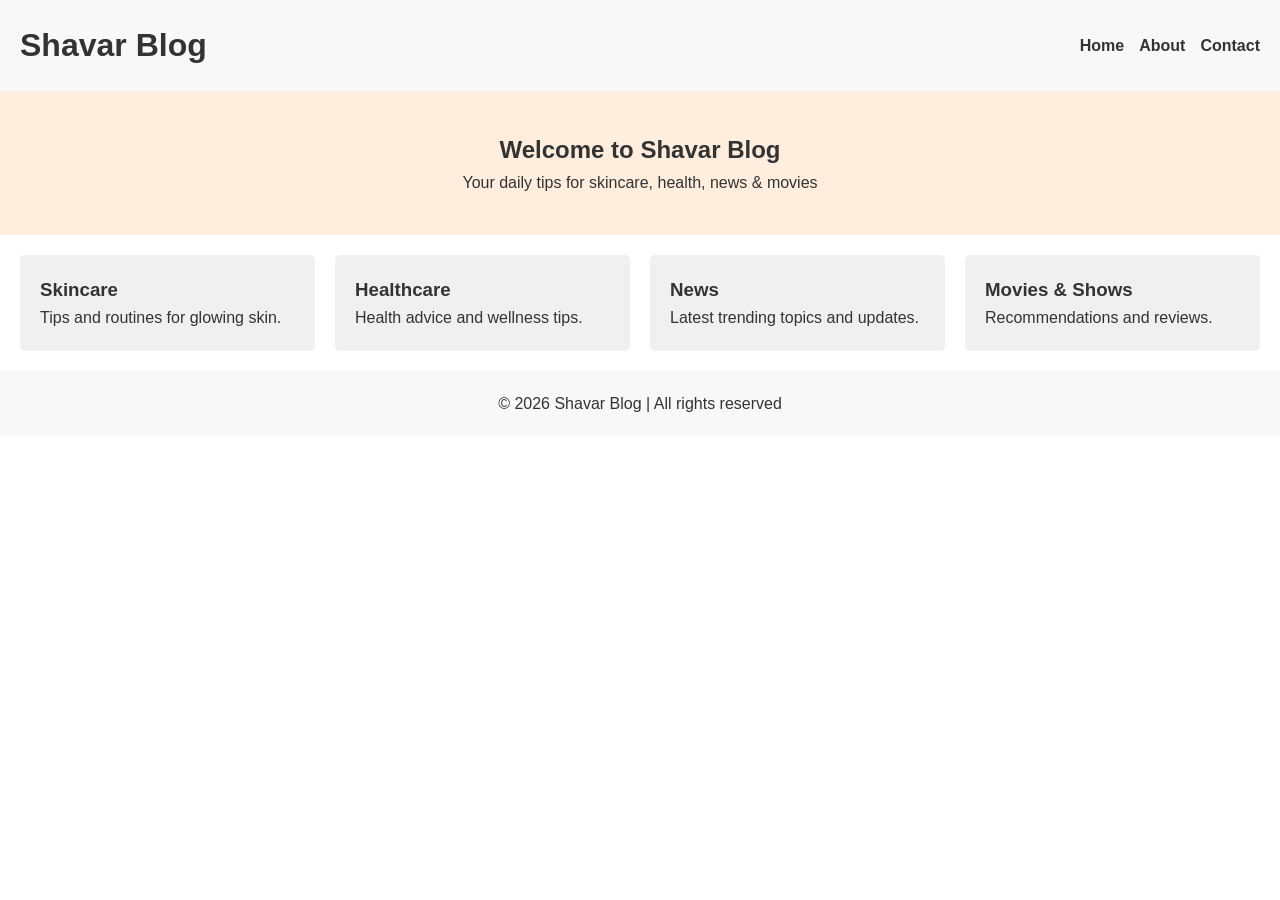
==== index.html @ 65ae68c9 "folders" ====
<!DOCTYPE html>
<html lang="en">
<head>
    <meta charset="UTF-8">
    <meta name="viewport" content="width=device-width, initial-scale=1.0">
    <title>Shavar Blog</title>
    <link rel="stylesheet" href="css/style.css">
</head>
<body>

    <!-- Header -->
    <header>
        <div class="logo">
            <h1>Shavar Blog</h1>
        </div>
        <nav>
            <ul>
                <li><a href="index.html">Home</a></li>
                <li><a href="about.html">About</a></li>
                <li><a href="contact.html">Contact</a></li>
            </ul>
        </nav>
    </header>

    <!-- Hero / Featured Section -->
    <section class="hero">
        <h2>Welcome to Shavar Blog</h2>
        <p>Your daily tips for skincare, health, news & movies</p>
    </section>

    <!-- Categories -->
    <section class="categories">
        <div class="category">
            <h3>Skincare</h3>
            <p>Tips and routines for glowing skin.</p>
        </div>
        <div class="category">
            <h3>Healthcare</h3>
            <p>Health advice and wellness tips.</p>
        </div>
        <div class="category">
            <h3>News</h3>
            <p>Latest trending topics and updates.</p>
        </div>
        <div class="category">
            <h3>Movies & Shows</h3>
            <p>Recommendations and reviews.</p>
        </div>
    </section>

    <!-- Footer -->
    <footer>
        <p>&copy; 2026 Shavar Blog | All rights reserved</p>
    </footer>

    <script src="js/main.js"></script>
</body>
</html>
---- css/style.css ----
/* Reset */
* {
    margin: 0;
    padding: 0;
    box-sizing: border-box;
}

/* Body */
body {
    font-family: Arial, sans-serif;
    line-height: 1.6;
    color: #333;
}

/* Header */
header {
    background-color: #f8f8f8;
    padding: 20px;
    display: flex;
    justify-content: space-between;
    align-items: center;
}
header nav ul {
    list-style: none;
    display: flex;
    gap: 15px;
}
header nav ul li a {
    text-decoration: none;
    color: #333;
    font-weight: bold;
}

/* Hero */
.hero {
    background: #ffeedd;
    padding: 40px;
    text-align: center;
}

/* Categories */
.categories {
    display: flex;
    flex-wrap: wrap;
    gap: 20px;
    padding: 20px;
}
.category {
    flex: 1 1 200px;
    background-color: #f0f0f0;
    padding: 20px;
    border-radius: 5px;
}

/* Footer */
footer {
    text-align: center;
    padding: 20px;
    background-color: #f8f8f8;
}
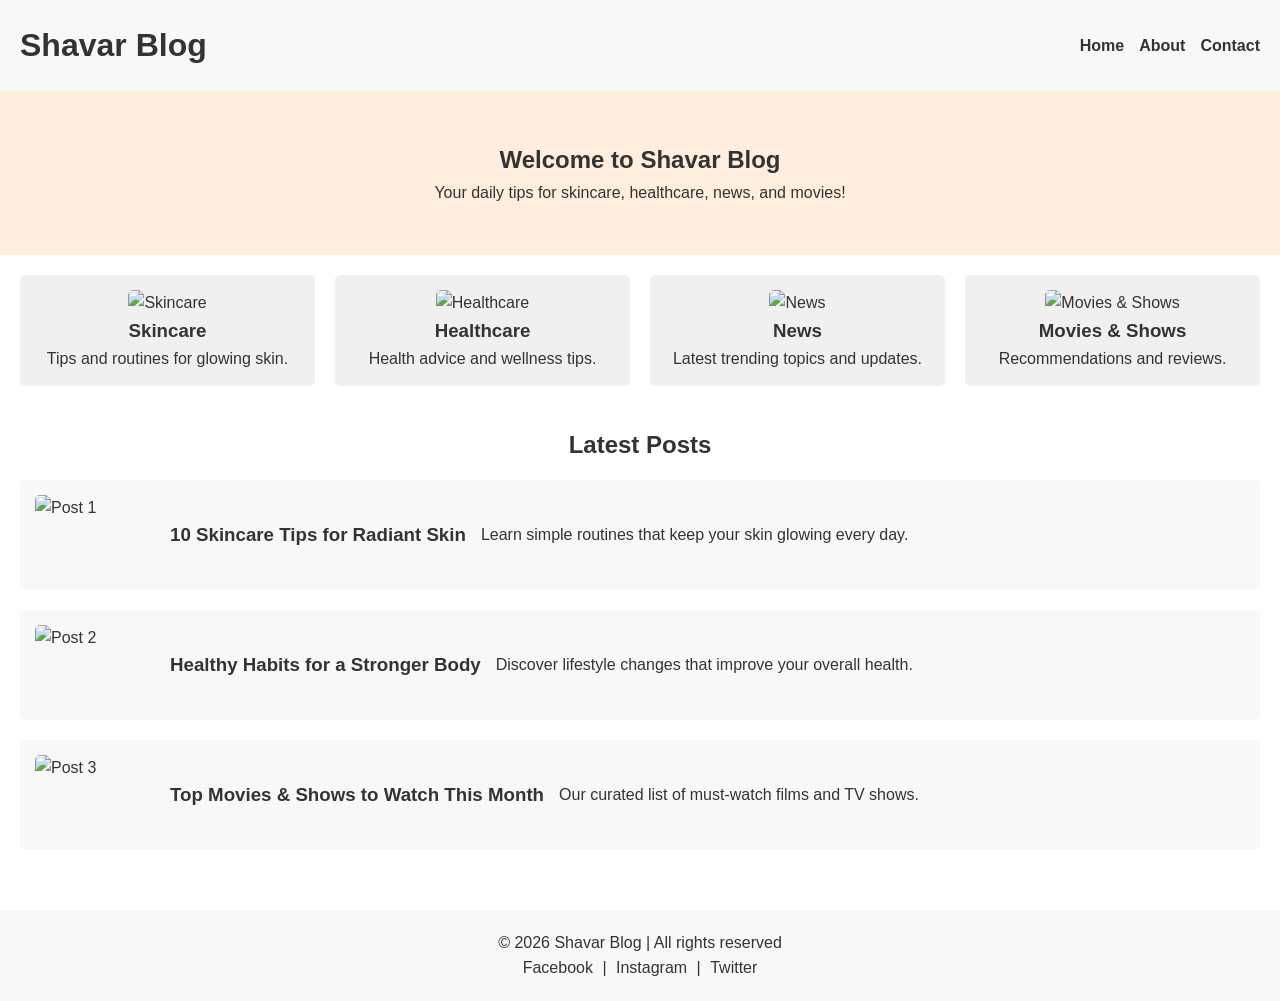
==== commit a0084ecd: "work-in-progress" ====
--- a/index.html
+++ b/index.html
@@ -1,58 +1,86 @@
 <!DOCTYPE html>
 <html lang="en">
 <head>
-    <meta charset="UTF-8">
-    <meta name="viewport" content="width=device-width, initial-scale=1.0">
-    <title>Shavar Blog</title>
-    <link rel="stylesheet" href="css/style.css">
+  <meta charset="UTF-8">
+  <meta name="viewport" content="width=device-width, initial-scale=1.0">
+  <title>Shavar Blog</title>
+  <link rel="stylesheet" href="css/style.css">
 </head>
 <body>
 
-    <!-- Header -->
-    <header>
-        <div class="logo">
-            <h1>Shavar Blog</h1>
-        </div>
-        <nav>
-            <ul>
-                <li><a href="index.html">Home</a></li>
-                <li><a href="about.html">About</a></li>
-                <li><a href="contact.html">Contact</a></li>
-            </ul>
-        </nav>
-    </header>
+  <!-- Header -->
+  <header>
+    <div class="logo">
+      <h1>Shavar Blog</h1>
+    </div>
+    <nav>
+      <ul>
+        <li><a href="index.html">Home</a></li>
+        <li><a href="about.html">About</a></li>
+        <li><a href="contact.html">Contact</a></li>
+      </ul>
+    </nav>
+  </header>
 
-    <!-- Hero / Featured Section -->
-    <section class="hero">
-        <h2>Welcome to Shavar Blog</h2>
-        <p>Your daily tips for skincare, health, news & movies</p>
-    </section>
+  <!-- Hero Section -->
+  <section class="hero">
+    <h2>Welcome to Shavar Blog</h2>
+    <p>Your daily tips for skincare, healthcare, news, and movies!</p>
+  </section>
 
-    <!-- Categories -->
-    <section class="categories">
-        <div class="category">
-            <h3>Skincare</h3>
-            <p>Tips and routines for glowing skin.</p>
-        </div>
-        <div class="category">
-            <h3>Healthcare</h3>
-            <p>Health advice and wellness tips.</p>
-        </div>
-        <div class="category">
-            <h3>News</h3>
-            <p>Latest trending topics and updates.</p>
-        </div>
-        <div class="category">
-            <h3>Movies & Shows</h3>
-            <p>Recommendations and reviews.</p>
-        </div>
-    </section>
+  <!-- Categories Section -->
+  <section class="categories">
+    <div class="category">
+      <img src="images/skincare.jpg" alt="Skincare">
+      <h3>Skincare</h3>
+      <p>Tips and routines for glowing skin.</p>
+    </div>
+    <div class="category">
+      <img src="images/healthcare.jpg" alt="Healthcare">
+      <h3>Healthcare</h3>
+      <p>Health advice and wellness tips.</p>
+    </div>
+    <div class="category">
+      <img src="images/news.jpg" alt="News">
+      <h3>News</h3>
+      <p>Latest trending topics and updates.</p>
+    </div>
+    <div class="category">
+      <img src="images/movies.jpg" alt="Movies & Shows">
+      <h3>Movies & Shows</h3>
+      <p>Recommendations and reviews.</p>
+    </div>
+  </section>
 
-    <!-- Footer -->
-    <footer>
-        <p>&copy; 2026 Shavar Blog | All rights reserved</p>
-    </footer>
+  <!-- Latest Posts -->
+  <section class="latest-posts">
+    <h2>Latest Posts</h2>
+    <div class="post">
+      <img src="images/post1.jpg" alt="Post 1">
+      <h3>10 Skincare Tips for Radiant Skin</h3>
+      <p>Learn simple routines that keep your skin glowing every day.</p>
+    </div>
+    <div class="post">
+      <img src="images/post2.jpg" alt="Post 2">
+      <h3>Healthy Habits for a Stronger Body</h3>
+      <p>Discover lifestyle changes that improve your overall health.</p>
+    </div>
+    <div class="post">
+      <img src="images/post3.jpg" alt="Post 3">
+      <h3>Top Movies & Shows to Watch This Month</h3>
+      <p>Our curated list of must-watch films and TV shows.</p>
+    </div>
+  </section>
 
-    <script src="js/main.js"></script>
+  <!-- Footer -->
+  <footer>
+    <p>&copy; 2026 Shavar Blog | All rights reserved</p>
+    <p>
+      <a href="#">Facebook</a> | 
+      <a href="#">Instagram</a> | 
+      <a href="#">Twitter</a>
+    </p>
+  </footer>
+
 </body>
 </html>
--- a/css/style.css
+++ b/css/style.css
@@ -1,60 +1,94 @@
 /* Reset */
-* {
-    margin: 0;
-    padding: 0;
-    box-sizing: border-box;
-}
+* { margin: 0; padding: 0; box-sizing: border-box; }
 
 /* Body */
 body {
-    font-family: Arial, sans-serif;
-    line-height: 1.6;
-    color: #333;
+  font-family: Arial, sans-serif;
+  line-height: 1.6;
+  color: #333;
 }
 
 /* Header */
 header {
-    background-color: #f8f8f8;
-    padding: 20px;
-    display: flex;
-    justify-content: space-between;
-    align-items: center;
+  background-color: #f8f8f8;
+  padding: 20px;
+  display: flex;
+  justify-content: space-between;
+  align-items: center;
 }
 header nav ul {
-    list-style: none;
-    display: flex;
-    gap: 15px;
+  list-style: none;
+  display: flex;
+  gap: 15px;
 }
 header nav ul li a {
-    text-decoration: none;
-    color: #333;
-    font-weight: bold;
+  text-decoration: none;
+  color: #333;
+  font-weight: bold;
 }
 
-/* Hero */
+/* Hero Section */
 .hero {
-    background: #ffeedd;
-    padding: 40px;
-    text-align: center;
+  background: #ffeedd;
+  padding: 50px 20px;
+  text-align: center;
 }
 
 /* Categories */
 .categories {
-    display: flex;
-    flex-wrap: wrap;
-    gap: 20px;
-    padding: 20px;
+  display: flex;
+  flex-wrap: wrap;
+  gap: 20px;
+  padding: 20px;
+  justify-content: center;
 }
 .category {
-    flex: 1 1 200px;
-    background-color: #f0f0f0;
-    padding: 20px;
-    border-radius: 5px;
+  flex: 1 1 220px;
+  background-color: #f0f0f0;
+  padding: 15px;
+  border-radius: 5px;
+  text-align: center;
+}
+.category img {
+  width: 100%;
+  border-radius: 5px;
+  height: 140px;
+  object-fit: cover;
+}
+
+/* Latest Posts */
+.latest-posts {
+  padding: 20px;
+}
+.latest-posts h2 {
+  margin-bottom: 15px;
+  text-align: center;
+}
+.latest-posts .post {
+  margin-bottom: 20px;
+  background-color: #f8f8f8;
+  padding: 15px;
+  border-radius: 5px;
+  display: flex;
+  gap: 15px;
+  align-items: center;
+}
+.latest-posts .post img {
+  width: 120px;
+  height: 80px;
+  object-fit: cover;
+  border-radius: 5px;
 }
 
 /* Footer */
 footer {
-    text-align: center;
-    padding: 20px;
-    background-color: #f8f8f8;
+  text-align: center;
+  padding: 20px;
+  background-color: #f8f8f8;
+  margin-top: 20px;
+}
+footer a {
+  text-decoration: none;
+  color: #333;
+  margin: 0 5px;
 }
